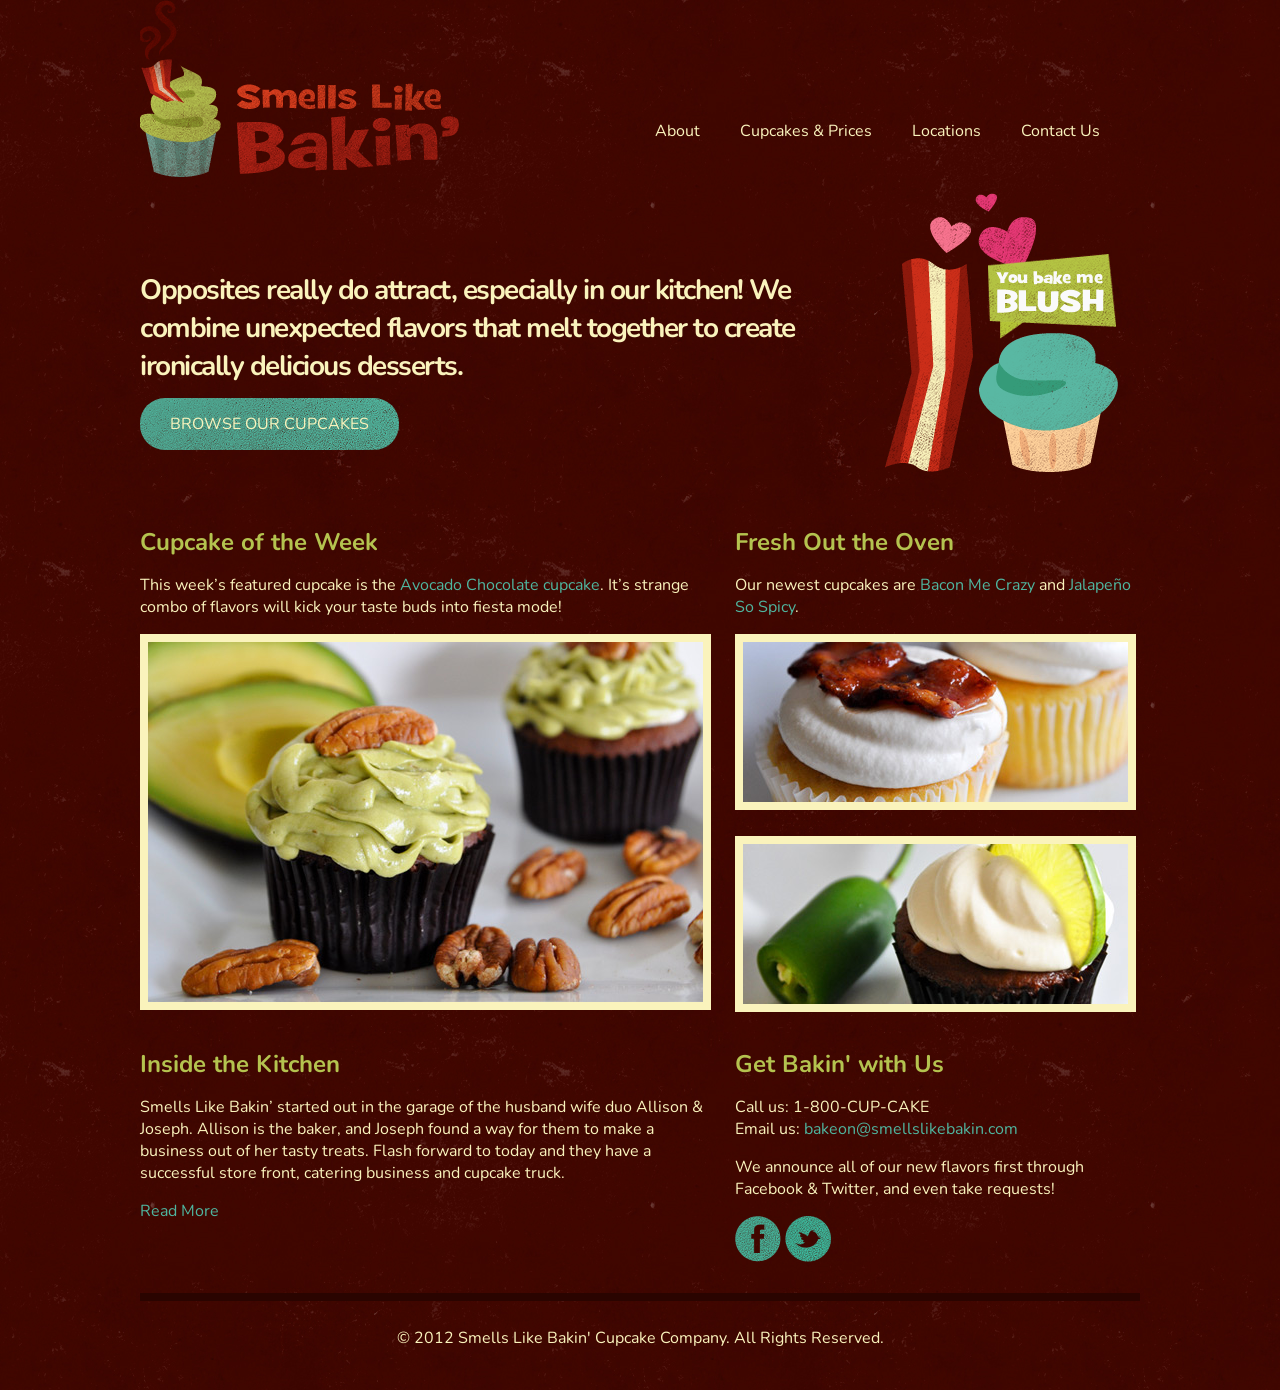
==== index.html @ 64f784c1 "Complete" ====
<!DOCTYPE HTML>
<html>
<head>
  <meta http-equiv="Content-Type" content="text/html; charset=utf-8"/>
  <title>Smells Like Bakin' Cupcake Company</title>
  <link rel="stylesheet" href="css/normalize.css" type="text/css" media="screen">
  <link rel="stylesheet" href="css/grid.css" type="text/css" media="screen">
  <link rel="stylesheet" href="css/style.css" type="text/css" media="screen">
  <link href="http://fonts.googleapis.com/css?family=Nunito:400,300,700" rel="stylesheet" type="text/css">
</head>
<body>
    <div class="container clearfix">
      <div class="grid_4">
        <img src="img/logo.gif" alt="Smells Like Bakin'">
      </div>
	  
      <div class="grid_8 omega">
        <ul class="nav">
          <li><a href="#">About</a></li>
          <li><a href="#">Cupcakes &amp; Prices</a></li>
          <li><a href="#">Locations</a></li>
          <li class="last"><a href="#">Contact Us</a></li>
        </ul>
      </div> 
	  
      <div id="intro" class="grid_9">
        <h1>Opposites really do attract, especially in our kitchen! We combine unexpected flavors that melt together to create ironically delicious desserts. </h1>
        <p><a href="#" class="btn">Browse Our Cupcakes</a></p>
      </div>
	  
      <div class="grid_3 omega">
        <img src="img/you-bake-me-blush.gif" alt="You Bake Me Blush">
      </div>

      <div id="featured-cupcake" class="grid_7">
        <h2>Cupcake of the Week</h2>
        <p>This week’s featured cupcake is the <a href="#">Avocado Chocolate cupcake</a>. It’s strange combo of flavors will kick your taste buds into fiesta mode!</p>
        <img src="img/featured-cupcake.jpg" alt="Avocado Chocolate Cupcake">
      </div>
      
      <div id="new-cupcakes" class="grid_5 omega">
          <h2>Fresh Out the Oven</h2>
          <p>Our newest cupcakes are <a href="#">Bacon Me Crazy</a> and <a href="#">Jalapeño So Spicy</a>. </p>
        <img src="img/new-cupcake-bacon.jpg" alt="Bacon Me Crazy">
        <img src="img/new-cupcake-jalapeno.jpg" alt="Spicy Lime">
      </div>
      
      <div class="grid_7">
        <h2>Inside the Kitchen</h2>
        <p>Smells Like Bakin’ started out in the garage of the husband wife duo Allison &amp; Joseph. Allison is the baker, and Joseph found a way for them to make a business out of her tasty treats. Flash forward to today and they have a successful store front, catering business and cupcake truck. </p>
        <p><a href="#" class="btn-small">Read More</a></p>
      </div>

      <div class="grid_5 omega">
        <h2>Get Bakin' with Us</h2>
          
        <div id="contact">
          <p>Call us: <span>1-800-CUP-CAKE</span><br>
          Email us: <a href="#">bakeon@smellslikebakin.com</a></p>
        </div>
        
        <p>We announce all of our new flavors first through Facebook &amp; Twitter, and even take requests!</p>    
        <a href="http://www.facebook.com/SmellsLikeBakin"><img src="img/facebook.gif" alt="Facebook"></a>
        <a href="https://twitter.com/#!/smellslikebakin"><img src="img/twitter.gif" alt="Twitter"></a>
      </div>

      <div id="copyright" class="grid_12 omega">
        <p>&copy; 2012 Smells Like Bakin' Cupcake Company. All Rights Reserved.</p>
      </div>
    </div>
</body>
</html>
---- css/grid.css ----
/*
 Width: 1000px
 # Columns : 12 
 Column width: 65px
 Gutter : 20px 

 */
.grid_1 { width: 65px; }
.grid_2 { width: 150px; }
.grid_3 { width: 235px; }
.grid_4 { width: 320px; }
.grid_5 { width: 405px; }
.grid_6 { width: 490px; }
.grid_7 { width: 575px; }
.grid_8 { width: 660px; }
.grid_9 { width: 745px; }
.grid_10 { width: 830px; }
.grid_11 { width: 915px; }
.grid_12 { width: 1000px; }

.grid_1,
.grid_2,
.grid_3,
.grid_4,
.grid_5,
.grid_6,
.grid_7,
.grid_8,
.grid_9,
.grid_10,
.grid_11,
.grid_12 {
	margin: 0 20px 10px 0;
	float: left;
	display: block;
}

.alpha{margin-left:0px;}
.omega{margin-right:0px;}

.container{
	width: 1000px; 
	margin: auto;
}



.clear{clear:both;display:block;overflow:hidden;visibility:hidden;width:0;height:0}.clearfix:after{clear:both;content:' ';display:block;font-size:0;line-height:0;visibility:hidden;width:0;height:0}* html .clearfix,*:first-child+html .clearfix{zoom:1}
---- css/style.css ----
body {
	font-family: 'Nunito', sans-serif;
	color: #FAF3BC;
	background: #420600 url('img/bg-texture.jpg') repeat;
}

a {
	color: #4FB69F;
	text-decoration: none;
}

h1 {
	font-size: 1.750em;
	letter-spacing: -1.5px;
}

h2 {
	font-size: 1.500em;
	color: #B4C34F;
}

.btn {
	color: #FAF3BC;
	background: #4FB69F url('img/texture.png') no-repeat right top;
	padding: 15px 30px;
	margin: 40px 0px;
	border-radius: 25px;
	text-transform: uppercase;
}

.btn:hover {
	background-color: #4CC4A7;
}

ul.nav {
	margin: 120px 0 0 0;
	list-style: none;
	float: right;
}

ul.nav li {
	float: left;
	margin-right: 40px;
}

ul.nav li a {
	color: #FAF3BC;
}

#intro {
	margin: 50px 0 75px 0;
}

#new-cupcakes img {
	border: 8px solid #FAF3BC;
	margin: 0 0 20px 0;
}

#featured-cupcake img {
	border: 8px solid #FAF3BC;
}

#copyright {
	border-top: 8px solid #2A0400;
	padding: 10px 0px;
	margin: 15px 0px;
	text-align: center;
}
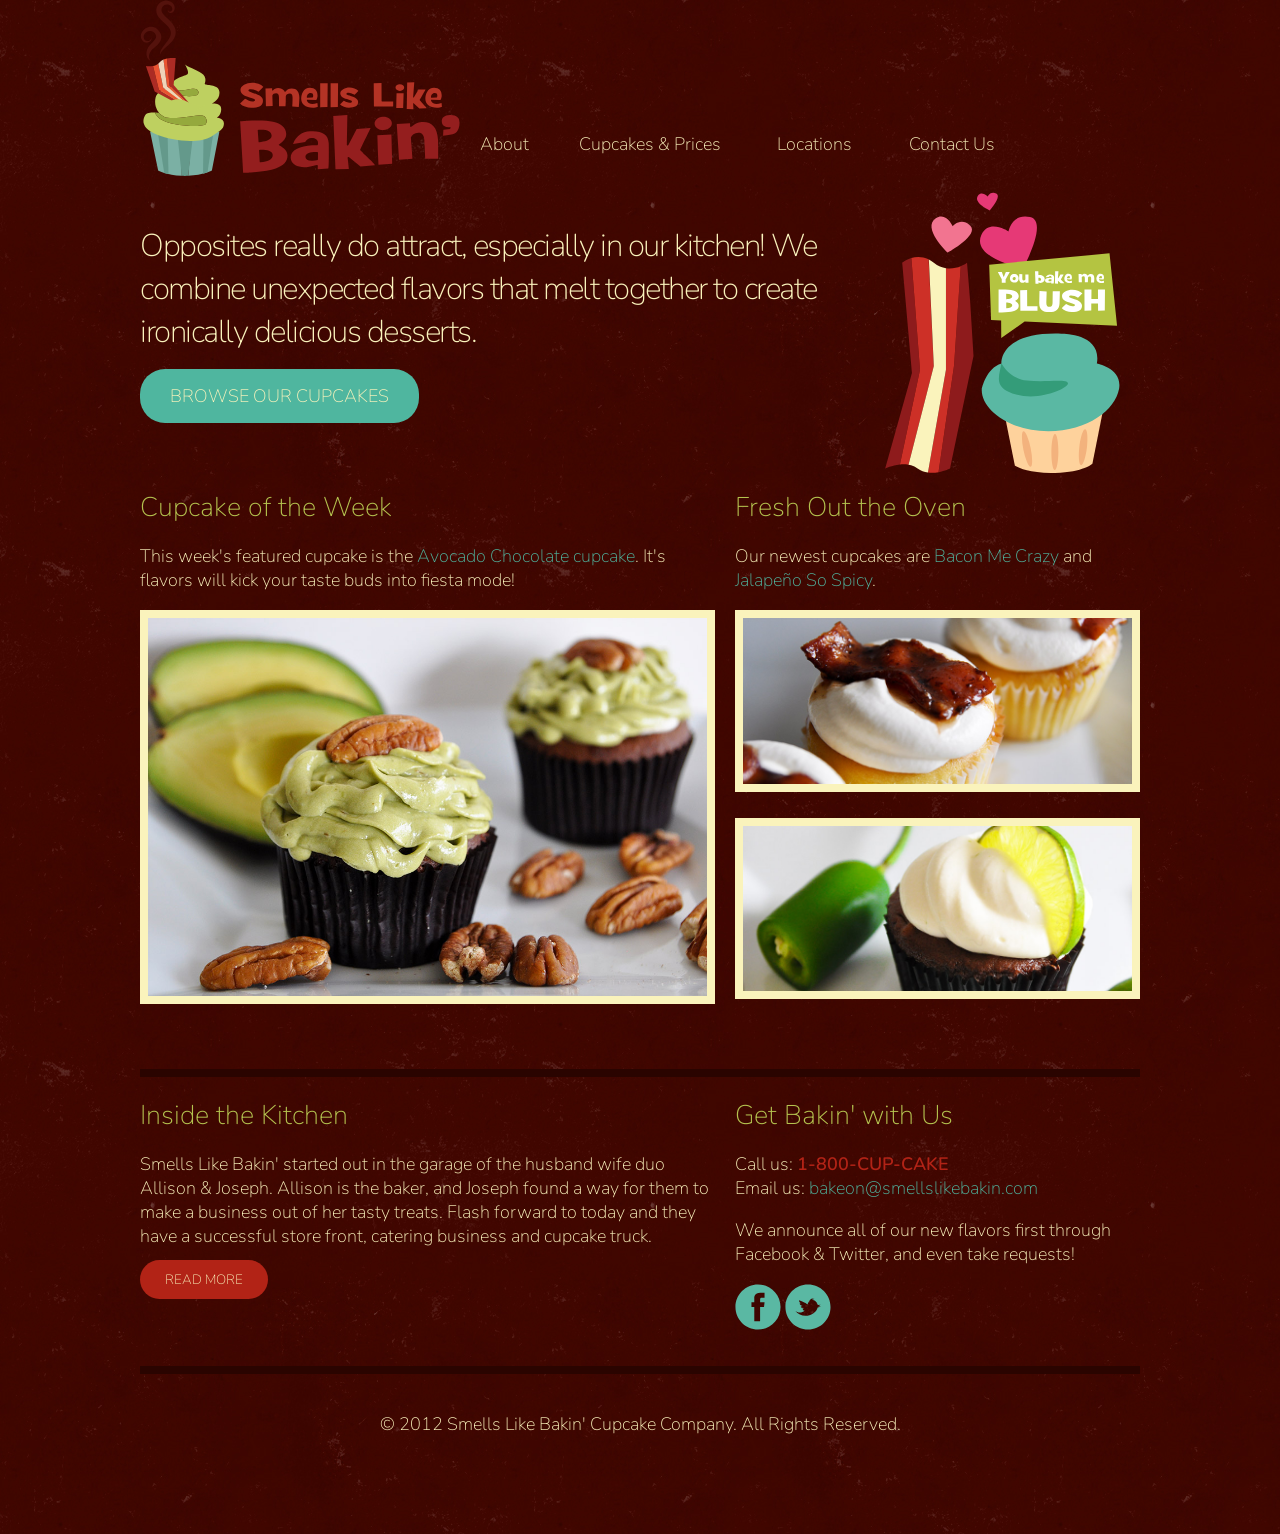
==== commit e7877153: "Mobile-friendly update" ====
--- a/index.html
+++ b/index.html
@@ -6,67 +6,141 @@
   <link rel="stylesheet" href="css/normalize.css" type="text/css" media="screen">
   <link rel="stylesheet" href="css/grid.css" type="text/css" media="screen">
   <link rel="stylesheet" href="css/style.css" type="text/css" media="screen">
-  <link href="http://fonts.googleapis.com/css?family=Nunito:400,300,700" rel="stylesheet" type="text/css">
+  <link href='http://fonts.googleapis.com/css?family=Nunito:400,300,700' rel='stylesheet' type='text/css'>
+  <meta name="viewport" content="width=device-width, initial-scale=1.0, user-scalable=no">
+  
+  <script src="http://ajax.googleapis.com/ajax/libs/jquery/1.7.2/jquery.min.js"></script>
+  <script src="external/matchmedia.js"></script>
+  <script src="picturefill.js"></script>
+  <script src="jquery.fitvids.js"></script>
+  <script src="jquery.fittext.js"></script>
+
+  <script>
+    // Target your .container, .wrapper, .post, etc.
+    $("#featured-video").fitVids();
+  </script>
+  
+  <script type="text/javascript">
+    $(".fittext").fitText(2.2);
+  </script>
 </head>
 <body>
     <div class="container clearfix">
-      <div class="grid_4">
-        <img src="img/logo.gif" alt="Smells Like Bakin'">
+	
+      <div id="logo" class="grid_4">
+		<object data="img/logo.svg" type="image/svg+xml" class="logo">
+          <!--[if lte IE 8]-->
+			<img src="img/logo.gif" alt="Smells Like Bakin'">
+          <!--![endif]-->
+		</object>
       </div>
 	  
-      <div class="grid_8 omega">
-        <ul class="nav">
-          <li><a href="#">About</a></li>
-          <li><a href="#">Cupcakes &amp; Prices</a></li>
-          <li><a href="#">Locations</a></li>
-          <li class="last"><a href="#">Contact Us</a></li>
+      <div id="nav" class="grid_8 omega">
+        <ul>
+          <li class="about"><a href="about"><a href="#">About</a></li>
+          <li class="pricing"><a href="pricing"><a href="pricing.html">Cupcakes &amp; Prices</a></li>
+          <li class="locations"><a href="locations"><a href="locations.html">Locations</a></li>
+          <li class="contact"><a href="contact.html">Contact Us</a></li>
         </ul>
-      </div> 
-	  
-      <div id="intro" class="grid_9">
-        <h1>Opposites really do attract, especially in our kitchen! We combine unexpected flavors that melt together to create ironically delicious desserts. </h1>
-        <p><a href="#" class="btn">Browse Our Cupcakes</a></p>
       </div>
 	  
-      <div class="grid_3 omega">
-        <img src="img/you-bake-me-blush.gif" alt="You Bake Me Blush">
-      </div>
+	  <div id="intro" class="grid_9">
+		<h1 id="fittext1">Opposites really do attract, especially in our kitchen! We combine unexpected flavors that melt together to create ironically delicious desserts.</h1>
+		  <p><a href="pricing.html" class="btn">Browse Our Cupcakes</a></p>
+	  </div>
+	  
+	  <div id ="intro-img" class="grid_3">
+		<object data="img/you-bake-me-blush.svg" type="image/svg+xml">
+          <!--[if lte IE 8 ]-->
+			<img src="img/you-bake-me-blush.gif" alt="You Bake Me Blush">
+          <!--![endif]-->
+		</object>
+	  </div>
+	
+	  <div id="featured-cupcake" class="grid_7">
+		<h2>Cupcake of the Week</h2>
+		<p>This week's featured cupcake is the <a href="#">Avocado Chocolate cupcake</a>. It's flavors will kick your taste buds into fiesta mode!</p>
+          
+		  <div data-picture data-alt="Avocado Chocolate Cupcake">
+			<div data-src="external/imgs/avocado-small.jpg"></div>
+			<div data-src="external/imgs/avocado-medium.jpg"     data-media="(min-width: 400px)"></div>
+			<div data-src="external/imgs/avocado-large.jpg"      data-media="(min-width: 800px)"></div>
+			<div data-src="external/imgs/avocado-extralarge.jpg" data-media="(min-width: 1000px)"></div>
 
-      <div id="featured-cupcake" class="grid_7">
-        <h2>Cupcake of the Week</h2>
-        <p>This week’s featured cupcake is the <a href="#">Avocado Chocolate cupcake</a>. It’s strange combo of flavors will kick your taste buds into fiesta mode!</p>
-        <img src="img/featured-cupcake.jpg" alt="Avocado Chocolate Cupcake">
-      </div>
-      
-      <div id="new-cupcakes" class="grid_5 omega">
-          <h2>Fresh Out the Oven</h2>
-          <p>Our newest cupcakes are <a href="#">Bacon Me Crazy</a> and <a href="#">Jalapeño So Spicy</a>. </p>
-        <img src="img/new-cupcake-bacon.jpg" alt="Bacon Me Crazy">
-        <img src="img/new-cupcake-jalapeno.jpg" alt="Spicy Lime">
-      </div>
-      
-      <div class="grid_7">
-        <h2>Inside the Kitchen</h2>
-        <p>Smells Like Bakin’ started out in the garage of the husband wife duo Allison &amp; Joseph. Allison is the baker, and Joseph found a way for them to make a business out of her tasty treats. Flash forward to today and they have a successful store front, catering business and cupcake truck. </p>
-        <p><a href="#" class="btn-small">Read More</a></p>
-      </div>
+			<noscript>
+			<img src="external/imgs/avocado-small.jpg" alt="Avocado Chocolate Cupcake">
+			</noscript>
+          </div>
+	  </div>
+		
+	  <div id="new-cupcakes" class="grid_5 omega">
+		<h2>Fresh Out the Oven</h2>
+		<p>Our newest cupcakes are <a href="#">Bacon Me Crazy</a> and <a href="#">Jalapeño So Spicy</a>.</p>
 
-      <div class="grid_5 omega">
-        <h2>Get Bakin' with Us</h2>
-          
-        <div id="contact">
-          <p>Call us: <span>1-800-CUP-CAKE</span><br>
-          Email us: <a href="#">bakeon@smellslikebakin.com</a></p>
-        </div>
-        
-        <p>We announce all of our new flavors first through Facebook &amp; Twitter, and even take requests!</p>    
-        <a href="http://www.facebook.com/SmellsLikeBakin"><img src="img/facebook.gif" alt="Facebook"></a>
-        <a href="https://twitter.com/#!/smellslikebakin"><img src="img/twitter.gif" alt="Twitter"></a>
-      </div>
+		<div data-picture data-alt="Bacon Me Crazy">
+			<div data-src="external/imgs/bacon-small.jpg"></div>
+			<div data-src="external/imgs/bacon-medium.jpg"     data-media="(min-width: 400px)"></div>
+			<div data-src="external/imgs/bacon-large.jpg"      data-media="(min-width: 800px)"></div>
+			<div data-src="external/imgs/bacon-extralarge.jpg" data-media="(min-width: 1000px)"></div>
+			    
+			<noscript>
+			<img src="external/imgs/bacon-small.jpg" alt="Bacon Me Crazy">
+			</noscript>
+		</div>
 
+
+		<div data-picture data-alt="Spicy Lime">
+			<div data-src="external/imgs/lime-small.jpg"></div>
+			<div data-src="external/imgs/lime-medium.jpg"     data-media="(min-width: 400px)"></div>
+			<div data-src="external/imgs/lime-large.jpg"      data-media="(min-width: 800px)"></div>
+			<div data-src="external/imgs/lime-extralarge.jpg" data-media="(min-width: 1000px)"></div>
+
+			<noscript>
+			<img src="external/imgs/lime-small.jpg" alt="Spicy Lime">
+			</noscript>
+		</div>
+	  </div>
+	
+	  <div id="footer" class="grid_12">
+	  <div id="about" class="grid_7">
+		<h2>Inside the Kitchen</h2>
+		<p>Smells Like Bakin' started out in the garage of the husband wife duo Allison &amp; Joseph. Allison is the baker, and Joseph found a way for them to make a business out of her tasty treats. Flash forward to today and they have a successful store front, catering business and cupcake truck. </p>
+		<p><a href="#" class="btn-small">Read More</a></p>
+	  </div>	
+			
+	  <div class="grid_5 omega">
+		<h2>Get Bakin' with Us</h2>
+			
+		<div id="contact">
+			<p>Call us: <span>1-800-CUP-CAKE</span><br>
+			Email us: <a href="#">bakeon@smellslikebakin.com</a></p>
+		</div>
+			
+		<p>We announce all of our new flavors first through Facebook &amp; Twitter, and even take requests!</p>		
+			
+		<a href="http://www.facebook.com/SmellsLikeBakin" title="Go to Facebook">
+		<object data="img/facebook.svg" type="image/svg+xml">
+			<img src="facebook.svg">
+			    <!--[if lte IE 8 ]-->
+			      <img src="img/facebook.gif" alt="Facebook">
+			    <!--![endif]-->
+			</img>
+		</object>
+		</a>
+
+		<a href="https://twitter.com/#!/smellslikebakin" title="Go to Twitter">
+		<object data="img/twitter.svg" type="image/svg+xml">
+			<!--[if lte IE 8 ]-->
+			    <img src="img/twitter.gif" alt="Twitter">
+			<!--![endif]-->
+		</object>
+		</a>
+	  </div>
+		
       <div id="copyright" class="grid_12 omega">
         <p>&copy; 2012 Smells Like Bakin' Cupcake Company. All Rights Reserved.</p>
       </div>
+	  </div>
     </div>
 </body>
 </html>
--- a/css/grid.css
+++ b/css/grid.css
@@ -4,19 +4,21 @@
  Column width: 65px
  Gutter : 20px 
 
+target / context = result
+
  */
-.grid_1 { width: 65px; }
-.grid_2 { width: 150px; }
-.grid_3 { width: 235px; }
-.grid_4 { width: 320px; }
-.grid_5 { width: 405px; }
-.grid_6 { width: 490px; }
-.grid_7 { width: 575px; }
-.grid_8 { width: 660px; }
-.grid_9 { width: 745px; }
-.grid_10 { width: 830px; }
-.grid_11 { width: 915px; }
-.grid_12 { width: 1000px; }
+.grid_1 { width: 6.5%; } /* 65px/1000px = 0.065px */
+.grid_2 { width: 15%; } /* 150px/1000px =  0.15px */
+.grid_3 { width: 23.5%; } /* 235px/1000px = 0.235px */
+.grid_4 { width: 32%; } /* 320px/1000px = 0.32px */
+.grid_5 { width: 40.5%; } /* 405px/1000px = 0.405px */
+.grid_6 { width: 49%; } /* 490px/1000px = 0.49px */
+.grid_7 { width: 57.5%; } /* 575px/1000px = 0.575px */
+.grid_8 { width: 66%; } /* 660px/1000px = 0.66px */
+.grid_9 { width: 74.5%; } /* 745px/1000px = 0.745px */
+.grid_10 { width: 83%; } /* 830px/1000px = 0.83px */
+.grid_11 { width: 91.5%; } /* 915px/1000px = 0.915px */
+.grid_12 { width: 100%; } /* 1000px/1000px = 1 */
 
 .grid_1,
 .grid_2,
@@ -30,19 +32,24 @@
 .grid_10,
 .grid_11,
 .grid_12 {
-	margin: 0 20px 10px 0;
+	margin: 0 2% 1% 0;
 	float: left;
 	display: block;
 }
 
-.alpha{margin-left:0px;}
-.omega{margin-right:0px;}
+.alpha{margin-left:0;}
+.omega{margin-right:0;}
 
 .container{
-	width: 1000px; 
+	width: 90%; /*width: 1000px;*/
+	max-width: 1000px;
 	margin: auto;
+	
 }
 
 
 
-.clear{clear:both;display:block;overflow:hidden;visibility:hidden;width:0;height:0}.clearfix:after{clear:both;content:' ';display:block;font-size:0;line-height:0;visibility:hidden;width:0;height:0}* html .clearfix,*:first-child+html .clearfix{zoom:1}+.clear{clear:both;display:block;overflow:hidden;visibility:hidden;width:0;height:0}.clearfix:after{clear:both;content:' ';display:block;font-size:0;line-height:0;visibility:hidden;width:0;height:0}* html .clearfix,*:first-child+html .clearfix{zoom:1}
+
+
+
--- a/css/style.css
+++ b/css/style.css
@@ -1,76 +1,333 @@
+/*global*/
+
 body {
 	font-family: 'Nunito', sans-serif;
-	color: #FAF3BC;
+	font-weight: 100;
+	font-size: 1.125em;
+	color: #faf3bc;
 	background: #420600 url('img/bg-texture.jpg') repeat;
 }
 
 a {
-	color: #4FB69F;
+	color: #4fb69f;
 	text-decoration: none;
 }
+
+img, object {
+	max-width: 100%;
+}
+
+
+/*typography*/
 
 h1 {
 	font-size: 1.750em;
+	font-weight: 100;
 	letter-spacing: -1.5px;
 }
 
 h2 {
+	font-weight: 100;
 	font-size: 1.500em;
-	color: #B4C34F;
-}
+	color: #b4c34f;
+}
+h3 {
+	font-weight: 100;
+	font-size: 1.125em;
+	color: #ed6c85;
+}
+
+/*buttons*/
 
 .btn {
-	color: #FAF3BC;
-	background: #4FB69F url('img/texture.png') no-repeat right top;
 	padding: 15px 30px;
-	margin: 40px 0px;
+	margin: 40px 0;
+	color: #faf3bc;
+	background-color: #4fb69f;
+	/*background: #4fb69f url('img/texture.png') no-repeat right top;*/
 	border-radius: 25px;
+	-webkit-border-radius: 25px;
+	-moz-border-radius: 25px;
 	text-transform: uppercase;
 }
 
 .btn:hover {
-	background-color: #4CC4A7;
-}
-
-ul.nav {
-	margin: 120px 0 0 0;
+	background-color: #4cc4a7;
+}
+
+
+.btn-small {
+	padding: 10px 25px;
+	margin: 50px 0;
+	color: #faf3bc;
+	font-size: .75em;
+	background-color: #b22316;
+	/*background: #b22316 url('texture.png') no-repeat right bottom;*/
+	border-radius: 25px;
+	-webkit-border-radius: 25px;
+	-moz-border-radius: 25px;
+	text-transform: uppercase;
+}
+
+.btn-small:hover {
+	background-color: #c62718;
+}
+
+/*navigation*/
+
+#nav ul {
+	width: 100%;
+	margin: 20% 0 0 0;
 	list-style: none;
 	float: right;
-}
-
-ul.nav li {
+	}
+#nav ul li {
 	float: left;
-	margin-right: 40px;
-}
-
-ul.nav li a {
-	color: #FAF3BC;
-}
+	}
+	#nav ul li.about {
+		width: 15%;
+	}
+	#nav ul li.pricing {
+		width: 30%;
+	}
+	#nav ul li.locations {
+		width: 15%;
+	}
+	#nav ul li.contact {
+		width: 25%;
+		margin: 0 5% 0 5%;
+	}
+	#nav ul li.pricing-selected {
+		width: 30%;
+	}
+	#nav ul li.pricing-selected a {
+		color: #b4c34f;
+	}
+	#nav ul li.locations-selected {
+		width: 15%;
+	}
+	#nav ul li.locations-selected a {
+		color: #b4c34f;
+	}
+	#nav ul li.contact-selected {
+		width: 25%;
+		margin: 0 5% 0 5%;
+	}
+	#nav ul li.contact-selected a {
+		color: #b4c34f;
+	}
+	#nav ul li a:hover {
+		color: #fff;
+	}
+#nav ulli.last:hover {
+		background-color: #c62718;
+	}
+#nav ul li a {
+	color: #faf3bc;
+	display: block;
+	text-decoration: none;
+	}
+
+/*content*/
 
 #intro {
-	margin: 50px 0 75px 0;
+	margin: 0 0 5% 0;
 }
 
 #new-cupcakes img {
-	border: 8px solid #FAF3BC;
-	margin: 0 0 20px 0;
+	box-sizing: border-box;
+	background-color: #faf3bc;
+	padding: 8px;
+	margin: 0 0 5% 0;
 }
 
 #featured-cupcake img {
-	border: 8px solid #FAF3BC;
+	box-sizing: border-box;
+	background-color: #faf3bc;
+	padding: 8px;
+	margin: 0 0 5% 0;
+}
+
+#contact span{
+	color: #b22316;
+	font-weight: 600;
+}
+
+#footer {
+	border-top: 8px solid #2a0400;
+	padding: 2% 0;
+	margin: 2% 0;
 }
 
 #copyright {
-	border-top: 8px solid #2A0400;
-	padding: 10px 0px;
-	margin: 15px 0px;
+	border-top: 8px solid #2a0400;
+	padding: 2% 0;
+	margin: 2% 0;
 	text-align: center;
 }
 
-
-
-
-
-
-
-
+/*media queries*/
+
+/* Larger ----------- */
+@media screen and (max-width: 1024px) {
+
+
+#intro {
+	width: 100%; 
+}
+#intro-img {
+	display: none;
+}
+#intro h1 {
+	margin:  0 0 5% 0;
+}
+#logo {
+	width: 100%;
+	text-align: center;
+}
+
+#logo object {
+	max-width:  55%;
+}
+#nav {
+	width: 100%;
+}
+#nav ul {
+	margin: 0;
+}
+
+#nav ul li {
+	float: left;
+	margin: 5% 0 0 0;
+	}
+	#nav ul li.about {
+		width: 15%;
+	}
+	#nav ul li.pricing, #nav ul li.pricing-selected {
+		width: 35%;
+	}
+	#nav ul li.locations, #nav ul li.locations-selected {
+		width: 25%;
+	}
+	#nav ul li.contact, #nav ul li.contact-selected {
+		width: 25%;
+		margin: 5% 0 2% 0;
+	}
+
+
+}
+
+
+
+
+/* Smaller ----------- */
+@media screen and (max-width : 650px) {
+
+.grid_1,
+.grid_2,
+.grid_3,
+.grid_4,
+.grid_5,
+.grid_6,
+.grid_7,
+.grid_8,
+.grid_9,
+.grid_10,
+.grid_11,
+.grid_12 {
+	width:100%;
+}
+#logo object {
+	max-width: 60%;
+}
+#nav ul {
+	margin: 5% 0;
+}
+
+#nav ul li a {
+	-webkit-user-select: none;
+	font-size: 1em;
+}
+
+#nav ul li {
+	margin: 5% 0;
+	}
+	#nav ul  li.about {
+		width: 100%;
+		margin: 0;
+		font-size: 1em;
+		padding: 8px 0;
+		color: #faf3bc;
+		font-family: 'Nunito', sans-serif;
+		text-align: center;
+		border: 0;
+		font-weight: 100;
+		text-transform: uppercase;
+	}
+	#nav ul  li.pricing {
+		width: 100%;
+		margin: 0;
+		font-size: 1em;
+		padding: 8px 0;
+		color: #faf3bc;
+		font-family: 'Nunito', sans-serif;
+		text-align: center;
+		border: 0;
+		font-weight: 100;
+		text-transform: uppercase;
+	}
+	#nav ul  li.locations {
+		width: 100%;
+		margin: 0;
+		font-size: 1em;
+		padding: 8px 0;
+		color: #faf3bc;
+		font-family: 'Nunito', sans-serif;
+		text-align: center;
+		border: 0;
+		font-weight: 100;
+		text-transform: uppercase;
+	}
+	#nav ul  li.contact {
+		width: 100%;
+		margin: 0;
+		font-size: 1em;
+		padding: 8px 0;
+		color: #faf3bc;
+		font-family: 'Nunito', sans-serif;
+		text-align: center;
+		border: 0;
+		font-weight: 100;
+		text-transform: uppercase;
+	}
+	
+	#nav ul li.pricing-selected, #nav ul li.locations-selected, #nav ul li.contact-selected {
+		width: 100%;
+		margin: 0;
+		font-size: 1em;
+		padding: 8px 0;
+		color: #faf3bc;
+		font-family: 'Nunito', sans-serif;
+		text-align: center;
+		border: 0;
+		font-weight: 100;
+		background: #b22316 url('texture.png') no-repeat right top;;
+		border-radius: 25px;
+		-webkit-border-radius: 25px;
+		-moz-border-radius: 25px;
+		text-transform: uppercase;
+	}
+	#nav ul li.pricing-selected a, #nav ul li.locations-selected a, #nav ul li.contact-selected a {
+		color: #faf3bc;
+	}
+
+
+#intro, #about {
+	display: none;
+}
+#featured-cupcake, #new-cupcakes {
+	margin: 5% 0;
+}
+
+}
+
